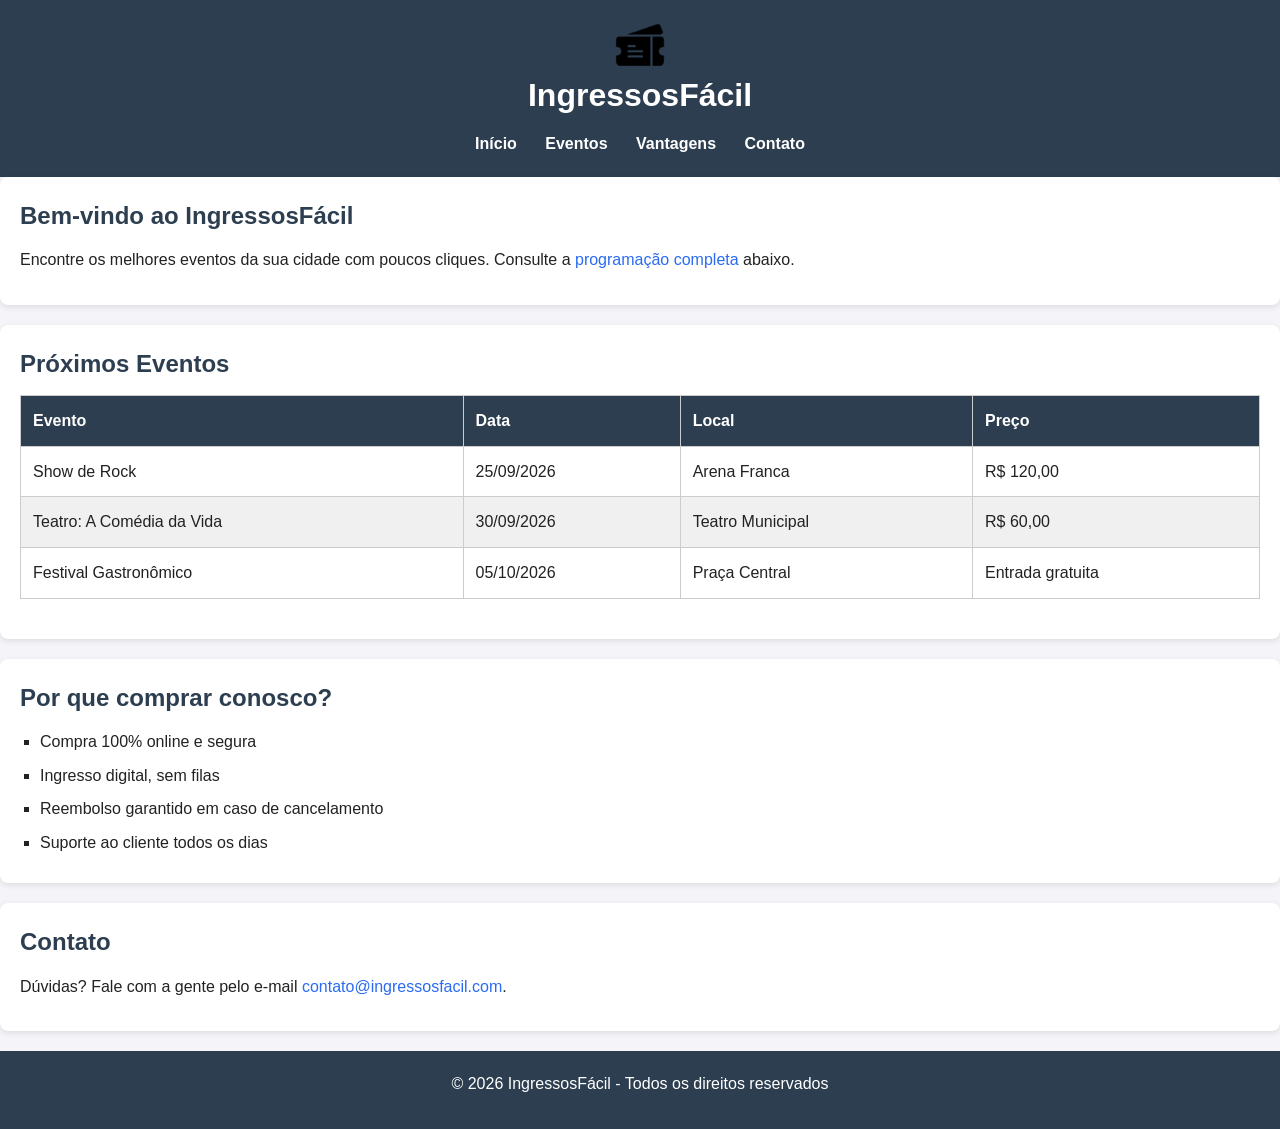
==== pratica-css/index.html @ 57f26644 "pratica de css" ====
<!DOCTYPE html>
<html lang="pt-BR">
<head>
    <meta charset="UTF-8">
    <meta name="viewport" content="width=device-width, initial-scale=1.0">
    <title>IngressosFácil</title>
    <link rel="stylesheet" href="styles.css">
</head>
<body>

    <header>
        <div class="logo">
            <img src="logo.png" alt="Logo do site">
            <h1>IngressosFácil</h1>
        </div>
        <nav>
            <ul>
                <li><a href="#home">Início</a></li>
                <li><a href="#eventos">Eventos</a></li>
                <li><a href="#vantagens">Vantagens</a></li>
                <li><a href="#contato">Contato</a></li>
            </ul>
        </nav>
    </header>

    <main>
        <section id="home">
            <h2>Bem-vindo ao IngressosFácil</h2>
            <p>Encontre os melhores eventos da sua cidade com poucos cliques. Consulte a <a href="#eventos">programação completa</a> abaixo.</p>
        </section>

        <section id="eventos">
            <h2>Próximos Eventos</h2>
            <table>
                <thead>
                    <tr>
                        <th>Evento</th>
                        <th>Data</th>
                        <th>Local</th>
                        <th>Preço</th>
                    </tr>
                </thead>
                <tbody>
                    <tr>
                        <td>Show de Rock</td>
                        <td>25/09/2026</td>
                        <td>Arena Franca</td>
                        <td>R$ 120,00</td>
                    </tr>
                    <tr>
                        <td>Teatro: A Comédia da Vida</td>
                        <td>30/09/2026</td>
                        <td>Teatro Municipal</td>
                        <td>R$ 60,00</td>
                    </tr>
                    <tr>
                        <td>Festival Gastronômico</td>
                        <td>05/10/2026</td>
                        <td>Praça Central</td>
                        <td>Entrada gratuita</td>
                    </tr>
                </tbody>
            </table>
        </section>

        <section id="vantagens">
            <h2>Por que comprar conosco?</h2>
            <ul>
                <li>Compra 100% online e segura</li>
                <li>Ingresso digital, sem filas</li>
                <li>Reembolso garantido em caso de cancelamento</li>
                <li>Suporte ao cliente todos os dias</li>
            </ul>
        </section>

        <section id="contato">
            <h2>Contato</h2>
            <p>Dúvidas? Fale com a gente pelo e-mail <a href="mailto:contato@ingressosfacil.com">contato@ingressosfacil.com</a>.</p>
        </section>
    </main>

    <footer>
        <p>&copy; 2026 IngressosFácil - Todos os direitos reservados</p>
    </footer>

</body>
</html>
---- pratica-css/styles.css ----
* {
    margin: 0;
    padding: 0;
    box-sizing: border-box;
}

body {
    font-family: 'Segoe UI', Arial, sans-serif;
    line-height: 1.6;
    background-color: #f4f4f9;
    color: #222
}

h1 {
    font-size: 2rem;
}

h2 {
    font-size: 1.5rem;
    margin-bottom: 12px;
    color: #2c3e50;
}

p {
    margin-bottom: 12px;
}

a {
    color: #2a6bf2;
    text-decoration: none;
}
    a:hover{
    text-decoration: underline;
}

nav a{
    color: white;
    font-weight: bold;
    text-decoration: none;
}

nav a:hover{
    text-decoration: underline;
    text-decoration-color: #222;
}

nav ul {
    list-style: none;
}

nav li {
    display: inline-block;
    margin: 0 12px;
}

#vantagens ul {
    list-style-type: square;
    margin-left: 20px;
}

#vantagens li {
    margin-bottom: 8px;
}

table {
    width: 100%;
    border-collapse: collapse;
    margin-bottom: 20px;
}

th, td {
    padding: 12px;
    border: 1px solid #ccc;
    text-align: left;
}

thead {
    background-color: #2c3e50;
    color: white;
}

tbody tr:nth-child(even){
    background-color: #f0f0f0;
}

main section {
    background-color: #fff;
    padding: 20px;
    margin-bottom: 20px;
    border-radius: 8px;
    box-shadow: 0 2px 6px rgba(0,0,0,0.1);
}

header {
    background-color: #2c3e50;
    color: white;
    padding: 20px;
    text-align: center;
}

header .logo{
    margin-bottom: 10px;
}

header .logo img {
    width: 50px;
    margin-right: 0px;
    vertical-align: middle;
    border-radius: 25%;
}

footer {
    background-color: #2c3e50;
    color: white;
    text-align: center;
    padding: 20px;
}
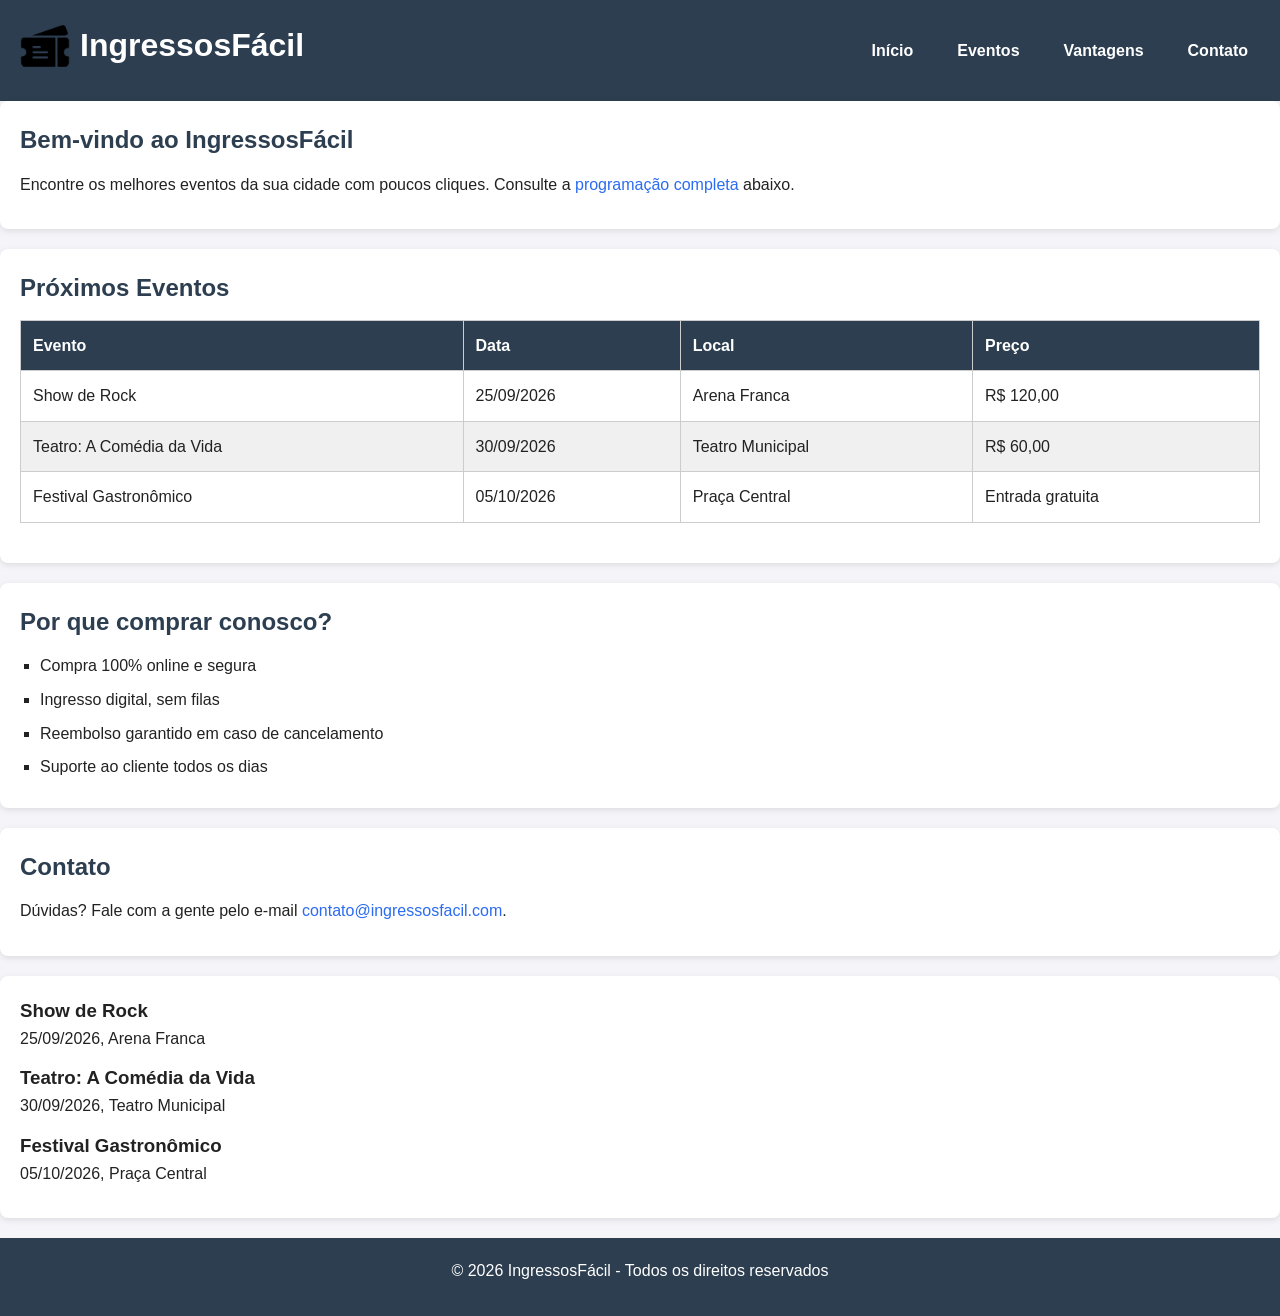
==== commit e76955a0: "Aula 10: Início" ====
--- a/pratica-css/index.html
+++ b/pratica-css/index.html
@@ -77,6 +77,23 @@
             <h2>Contato</h2>
             <p>Dúvidas? Fale com a gente pelo e-mail <a href="mailto:contato@ingressosfacil.com">contato@ingressosfacil.com</a>.</p>
         </section>
+
+        <section>
+            <div class="eventos-container">
+                <div class="evento-item">
+                    <h3>Show de Rock</h3>
+                    <p>25/09/2026, Arena Franca</p>
+                </div>
+                <div class="evento-item">
+                    <h3>Teatro: A Comédia da Vida</h3>
+                    <p>30/09/2026, Teatro Municipal</p>
+                </div>
+                <div class="evento-item">
+                    <h3>Festival Gastronômico</h3>
+                    <p>05/10/2026, Praça Central</p>
+                </div>
+            </div>
+        </section>
     </main>
 
     <footer>
--- a/pratica-css/styles.css
+++ b/pratica-css/styles.css
@@ -46,6 +46,8 @@
 
 nav ul {
     list-style: none;
+    display: flex;
+    gap: 20px;
 }
 
 nav li {
@@ -96,10 +98,17 @@
     color: white;
     padding: 20px;
     text-align: center;
+    display: flex;
+    justify-content: space-between; /* Deixando a logo de um lado e menu do outro */
+    align-items: center; /* Ambos centralizados verticalmente */
+    flex-wrap: wrap; /* Em telas menores o menu quebra linha */
 }
 
 header .logo{
     margin-bottom: 10px;
+    display: flex; /* Flexbox tenho da logo para alinhar imagem e título */
+    align-items: center;
+    gap: 10px;
 }
 
 header .logo img {
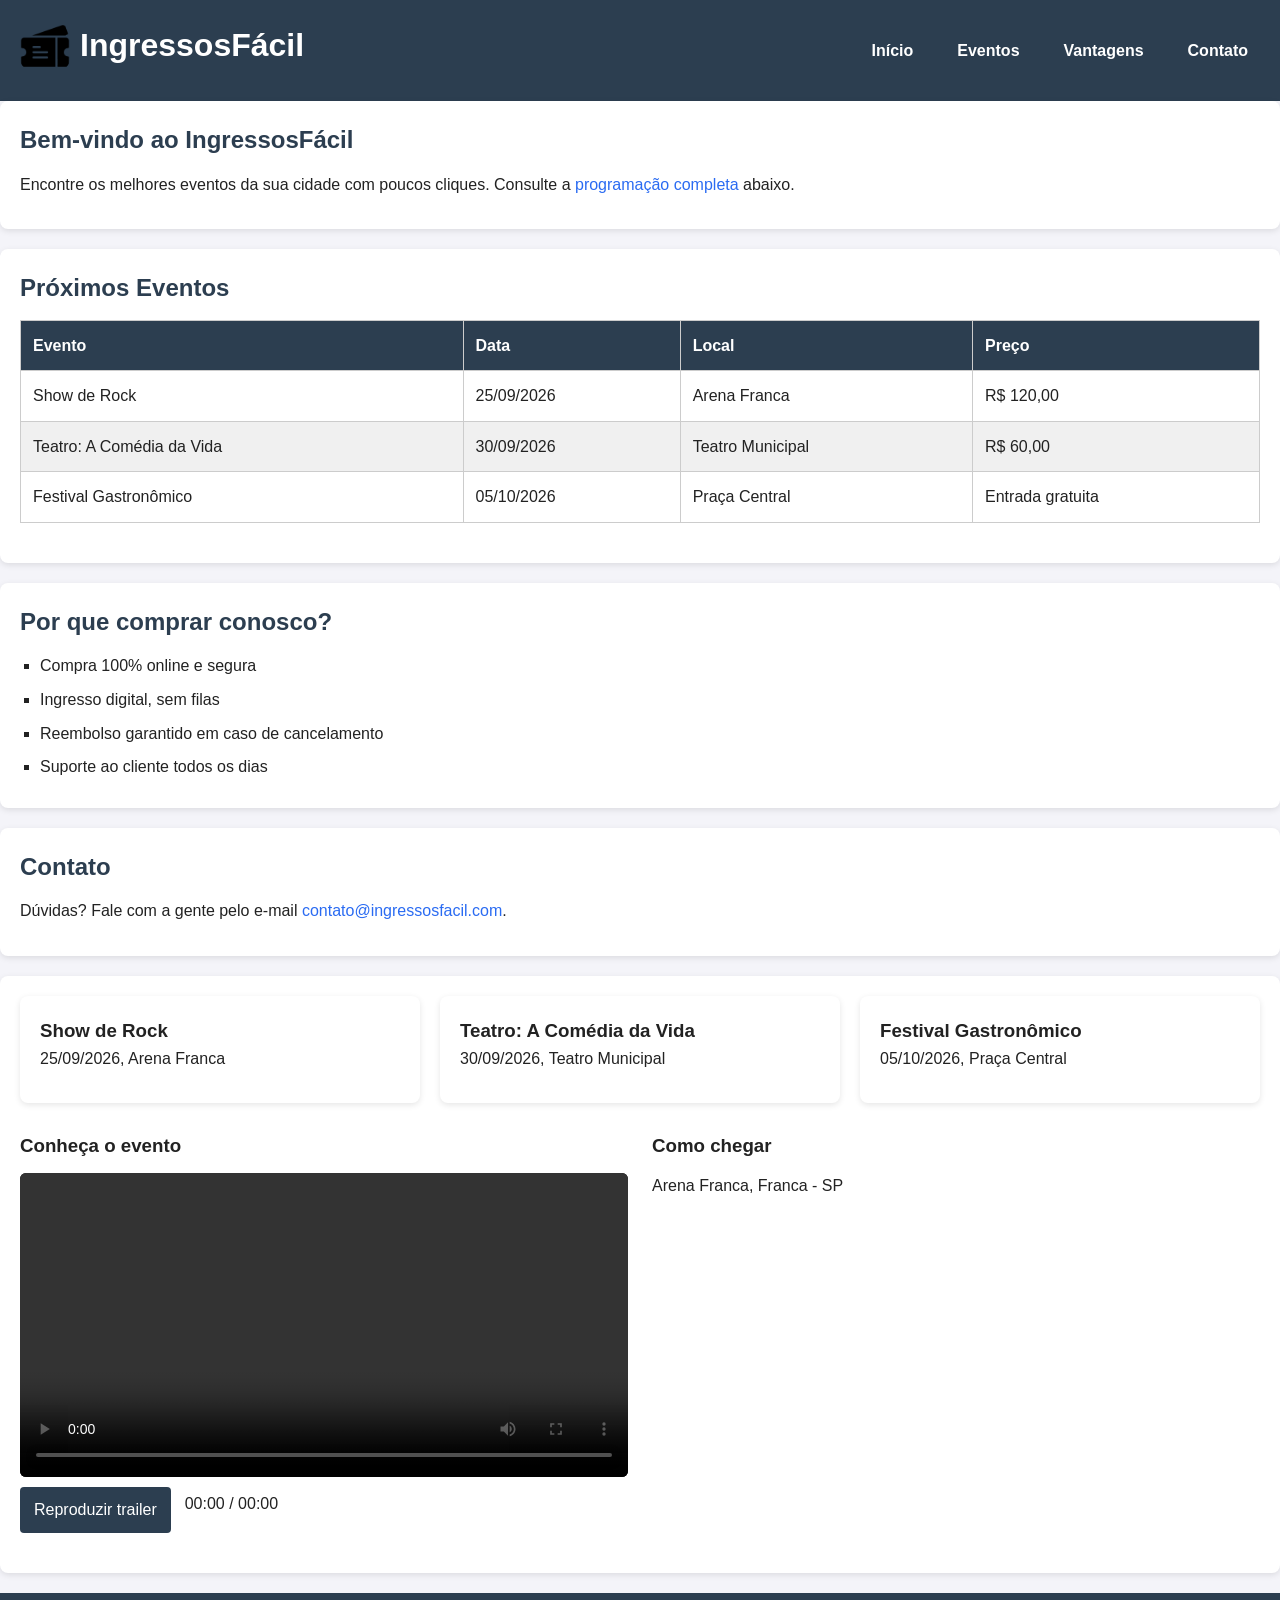
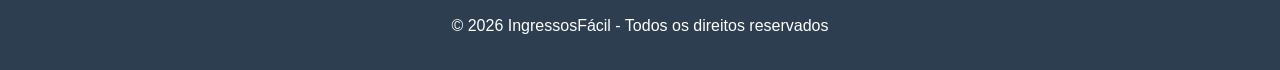
==== commit 227f6611: "exemplo-grid" ====
--- a/pratica-css/index.html
+++ b/pratica-css/index.html
@@ -93,6 +93,34 @@
                     <p>05/10/2026, Praça Central</p>
                 </div>
             </div>
+
+            <div class="experiencia-evento">
+                <div class="midia-evento">
+                    <div>
+                        <h3>Conheça o evento</h3>
+                        <video id="videoEvento" preload="metadata" playsinline controls>
+                            <source src="../video.mp4" type="video/mp4">
+                            Seu navegador não suporta a reprodução de vídeo.
+                        </video>
+                        <div class="controles-midia">
+                            <button id="btnPlayVideo" type="button" aria-controls="videoEvento" aria-pressed="false">Reproduzir trailer</button>
+                            <p id="tempoVideo" aria-live="off">00:00 / 00:00</p>
+                        </div>
+                    </div>
+                </div>
+
+                <div class="local-evento">
+                    <div>
+                        <h3>Como chegar</h3>
+                        <p>Arena Franca, Franca - SP</p>
+                    </div>
+                    <iframe
+                        src="https://maps.google.com/maps?q=Arena+Franca%2C+Franca%2C+SP&z=16&output=embed"
+                        loading="lazy"
+                        referrerpolicy="no-referrer-when-downgrade"
+                        title="Mapa da Arena Franca, em Franca - SP"></iframe>
+                </div>
+            </div>
         </section>
     </main>
 
@@ -100,5 +128,51 @@
         <p>&copy; 2026 IngressosFácil - Todos os direitos reservados</p>
     </footer>
 
+    <script>
+        function formatarTempo(segundos) {
+            if (!Number.isFinite(segundos)) return '00:00';
+            const minutos = Math.floor(segundos / 60);
+            const restante = Math.floor(segundos % 60).toString().padStart(2, '0');
+            return `${minutos}:${restante}`;
+        }
+
+        function criarControlesDeMidia(idMedia, idBotao, idTempo) {
+            const media = document.getElementById(idMedia);
+            const botao = document.getElementById(idBotao);
+            const tempo = document.getElementById(idTempo);
+
+            if (!media || !botao || !tempo) return;
+
+            botao.addEventListener('click', async function () {
+                if (media.paused) {
+                    try {
+                        await media.play();
+                    } catch {
+                        tempo.textContent = 'Não foi possível reproduzir este vídeo.';
+                    }
+                } else {
+                    media.pause();
+                }
+            });
+
+            function atualizarEstado() {
+                const pausado = media.paused;
+                botao.textContent = pausado ? 'Reproduzir trailer' : 'Pausar trailer';
+                botao.setAttribute('aria-pressed', String(!pausado));
+            }
+
+            function atualizarTempo() {
+                tempo.textContent = `${formatarTempo(media.currentTime)} / ${formatarTempo(media.duration)}`;
+            }
+
+            media.addEventListener('loadedmetadata', atualizarTempo);
+            media.addEventListener('timeupdate', atualizarTempo);
+            media.addEventListener('play', atualizarEstado);
+            media.addEventListener('pause', atualizarEstado);
+            media.addEventListener('ended', atualizarEstado);
+        }
+
+        criarControlesDeMidia('videoEvento', 'btnPlayVideo', 'tempoVideo');
+    </script>
 </body>
 </html>
--- a/pratica-css/styles.css
+++ b/pratica-css/styles.css
@@ -123,4 +123,81 @@
     color: white;
     text-align: center;
     padding: 20px;
+}
+
+.eventos-container {
+    display: flex;
+    flex-wrap: wrap;      /* em telas estreitas, os cards quebram para novas linhas */
+    gap: 20px;
+}
+
+.evento-item {
+    flex: 1 1 250px;      /* flex-grow: 1 | flex-shrink: 1 | flex-basis: 250px */
+    background-color: #fff;
+    padding: 20px;
+    border-radius: 8px;
+    box-shadow: 0 2px 6px rgba(0, 0, 0, 0.1);
+}
+
+.experiencia-evento {
+    display: grid;
+    grid-template-columns: repeat(2, minmax(0, 1fr));
+    gap: 24px;
+    margin-top: 28px;
+}
+
+.midia-evento > div,
+.local-evento {
+    min-width: 0;
+}
+
+.midia-evento h3,
+.local-evento h3 {
+    margin-bottom: 12px;
+}
+
+video {
+    display: block;
+    width: 100%;
+    max-height: 440px;
+    background: #111;
+    border-radius: 6px;
+}
+
+.controles-midia {
+    display: flex;
+    align-items: center;
+    gap: 14px;
+    margin-top: 10px;
+}
+
+.controles-midia button {
+    border: 0;
+    border-radius: 4px;
+    padding: 10px 14px;
+    background: #2c3e50;
+    color: #fff;
+    font: inherit;
+    cursor: pointer;
+    transition: background 0.2s ease;
+}
+
+.controles-midia button:hover {
+    background: #1a252f;
+}
+
+.local-evento iframe {
+    display: block;
+    width: 100%;
+    aspect-ratio: 16 / 9;
+    min-height: 260px;
+    border: 0;
+    border-radius: 6px;
+    margin-top: 12px;
+}
+
+@media (max-width: 768px) {
+    .experiencia-evento {
+        grid-template-columns: 1fr;
+    }
 }
